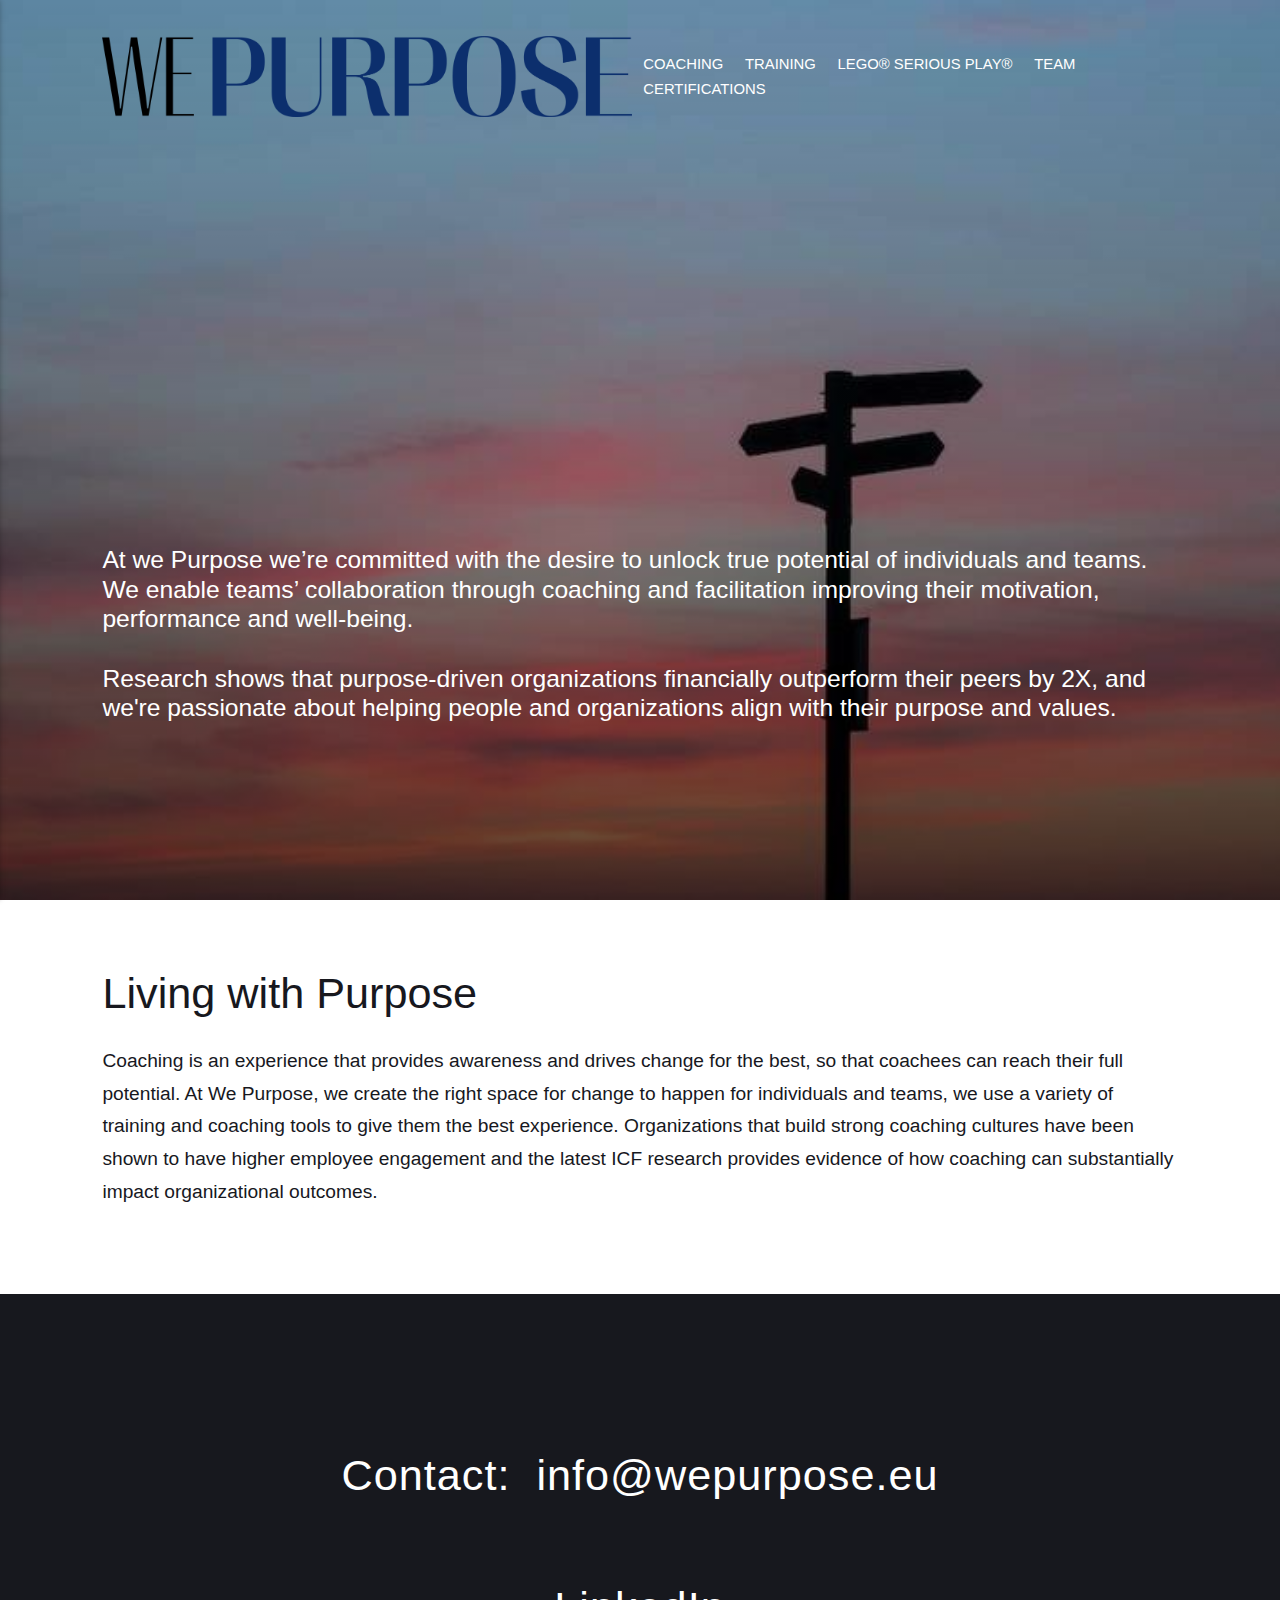
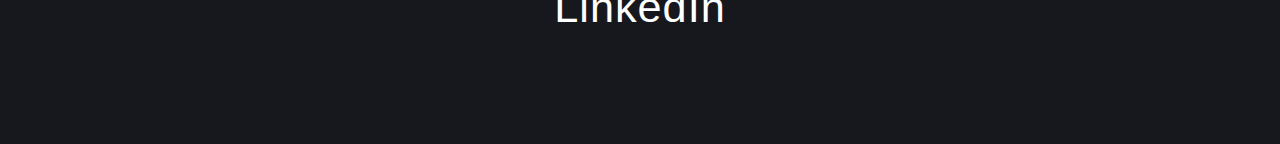
==== index.html @ 68b24831 "Updated from Publii" ====
<!DOCTYPE html><html lang="en-gb"><head><meta charset="utf-8"><meta http-equiv="X-UA-Compatible" content="IE=edge"><meta name="viewport" content="width=device-width,initial-scale=1"><title>We Purpose</title><meta name="generator" content="Publii Open-Source CMS for Static Site"><link rel="canonical" href="https://wepurpose.github.io/gh-pages/"><link rel="alternate" type="application/atom+xml" href="https://wepurpose.github.io/gh-pages/feed.xml"><link rel="alternate" type="application/json" href="https://wepurpose.github.io/gh-pages/feed.json"><meta property="og:title" content="We Purpose"><meta property="og:image" content="https://wepurpose.github.io/gh-pages/media/website/Recurso-3.png"><meta property="og:image:width" content="2764"><meta property="og:image:height" content="423"><meta property="og:site_name" content="We Purpose"><meta property="og:description" content=""><meta property="og:url" content="https://wepurpose.github.io/gh-pages/"><meta property="og:type" content="website"><link rel="shortcut icon" href="https://wepurpose.github.io/gh-pages/media/website/Recurso-1.png" type="image/x-icon"><link rel="stylesheet" href="https://wepurpose.github.io/gh-pages/assets/css/style.css?v=be837c239572501f570ae57a29fb0177"><script type="application/ld+json">{"@context":"http://schema.org","@type":"Organization","name":"We Purpose","logo":"https://wepurpose.github.io/gh-pages/media/website/Recurso-3.png","url":"https://wepurpose.github.io/gh-pages/"}</script><noscript><style>img[loading] {
                    opacity: 1;
                }</style></noscript></head><body><div class="site-container"><header class="top" id="js-header"><a class="logo" href="https://wepurpose.github.io/gh-pages/"><img src="https://wepurpose.github.io/gh-pages/media/website/Recurso-3.png" alt="We Purpose" width="2764" height="423"></a><nav class="navbar js-navbar"><button class="navbar__toggle js-toggle" aria-label="Menu" aria-haspopup="true" aria-expanded="false"><span class="navbar__toggle-box"><span class="navbar__toggle-inner">Menu</span></span></button><ul class="navbar__menu"><li><a href="https://wepurpose.github.io/gh-pages/expand-your-limits.html" target="_blank">Coaching</a></li><li><a href="https://wepurpose.github.io/gh-pages/training-2.html" target="_blank">Training</a></li><li class="has-submenu"><a href="https://wepurpose.github.io/gh-pages/legor-serious-playr.html" target="_blank" aria-haspopup="true">LEGO® Serious Play®</a><ul class="navbar__submenu level-2" aria-hidden="true"><li><a href="https://wepurpose.github.io/gh-pages/legor-serious-playr.html" target="_self">Methodology</a></li><li><a href="https://wepurpose.github.io/gh-pages/workshop-cases.html" target="_blank">Workshop Cases</a></li></ul></li><li><a href="https://wepurpose.github.io/gh-pages/team.html" target="_blank">Team</a></li><li><a href="https://wepurpose.github.io/gh-pages/certifications.html" target="_self">Certifications</a></li></ul></nav></header><main><div class="hero"><figure class="hero__image hero__image--overlay"><img src="https://wepurpose.github.io/gh-pages/media/website/Change-direction.jpg" srcset="https://wepurpose.github.io/gh-pages/media/website/responsive/Change-direction-xs.jpg 300w, https://wepurpose.github.io/gh-pages/media/website/responsive/Change-direction-sm.jpg 480w, https://wepurpose.github.io/gh-pages/media/website/responsive/Change-direction-md.jpg 768w, https://wepurpose.github.io/gh-pages/media/website/responsive/Change-direction-lg.jpg 1024w, https://wepurpose.github.io/gh-pages/media/website/responsive/Change-direction-xl.jpg 1360w, https://wepurpose.github.io/gh-pages/media/website/responsive/Change-direction-2xl.jpg 1600w" sizes="100vw" loading="eager" width="750" height="500" alt="Alt text"></figure><header class="hero__content"><div class="wrapper"><h4> </h4><h4><span style="color: #ffffff;">At we Purpose we’re committed with the desire to unlock true potential of individuals and teams. We enable teams’ collaboration through coaching and facilitation improving their motivation, performance and well-being.</span><br><br><span style="color: #ffffff;">Research shows that purpose-driven organizations financially outperform their peers by 2X, and we're passionate about helping people and organizations align with their purpose and values.</span></h4><h4> </h4><h4> </h4></div></header></div><div class="feed"><article class="feed__item"><header class="wrapper"><h2><a href="https://wepurpose.github.io/gh-pages/living-with-purpose-2.html">Living with Purpose</a></h2></header><div class="wrapper"><p>Coaching is an experience that provides awareness and drives change for the best, so that coachees can reach their full potential. At We Purpose, we create the right space for change to happen for individuals and teams, we use a variety of training and coaching tools to give them the best experience. Organizations that build strong coaching cultures have been shown to have higher employee engagement and the latest ICF research provides evidence of how coaching can substantially impact organizational outcomes.</p></div></article></div></main><footer class="footer"><div class="footer__copyright"><h2><span style="color: #ffffff;">Contact:</span>  <a href="mailto:info@wepurpose.eu">info@wepurpose.eu</a></h2><h2> </h2><h2><a href="https://www.linkedin.com/in/imma-ripoll-trepat/" target="_blank" rel="noopener">LinkedIn</a></h2></div><button onclick="backToTopFunction()" id="backToTop" class="footer__bttop" aria-label="Back to top" title="Back to top"><svg><use xlink:href="https://wepurpose.github.io/gh-pages/assets/svg/svg-map.svg#toparrow"/></svg></button></footer></div><script defer="defer" src="https://wepurpose.github.io/gh-pages/assets/js/scripts.min.js?v=f47c11534595205f20935f0db2a62a85"></script><script>window.publiiThemeMenuConfig={mobileMenuMode:'sidebar',animationSpeed:300,submenuWidth: 'auto',doubleClickTime:500,mobileMenuExpandableSubmenus:true,relatedContainerForOverlayMenuSelector:'.top'};</script><script>var images = document.querySelectorAll('img[loading]');
        for (var i = 0; i < images.length; i++) {
            if (images[i].complete) {
                images[i].classList.add('is-loaded');
            } else {
                images[i].addEventListener('load', function () {
                    this.classList.add('is-loaded');
                }, false);
            }
        }</script></body></html>
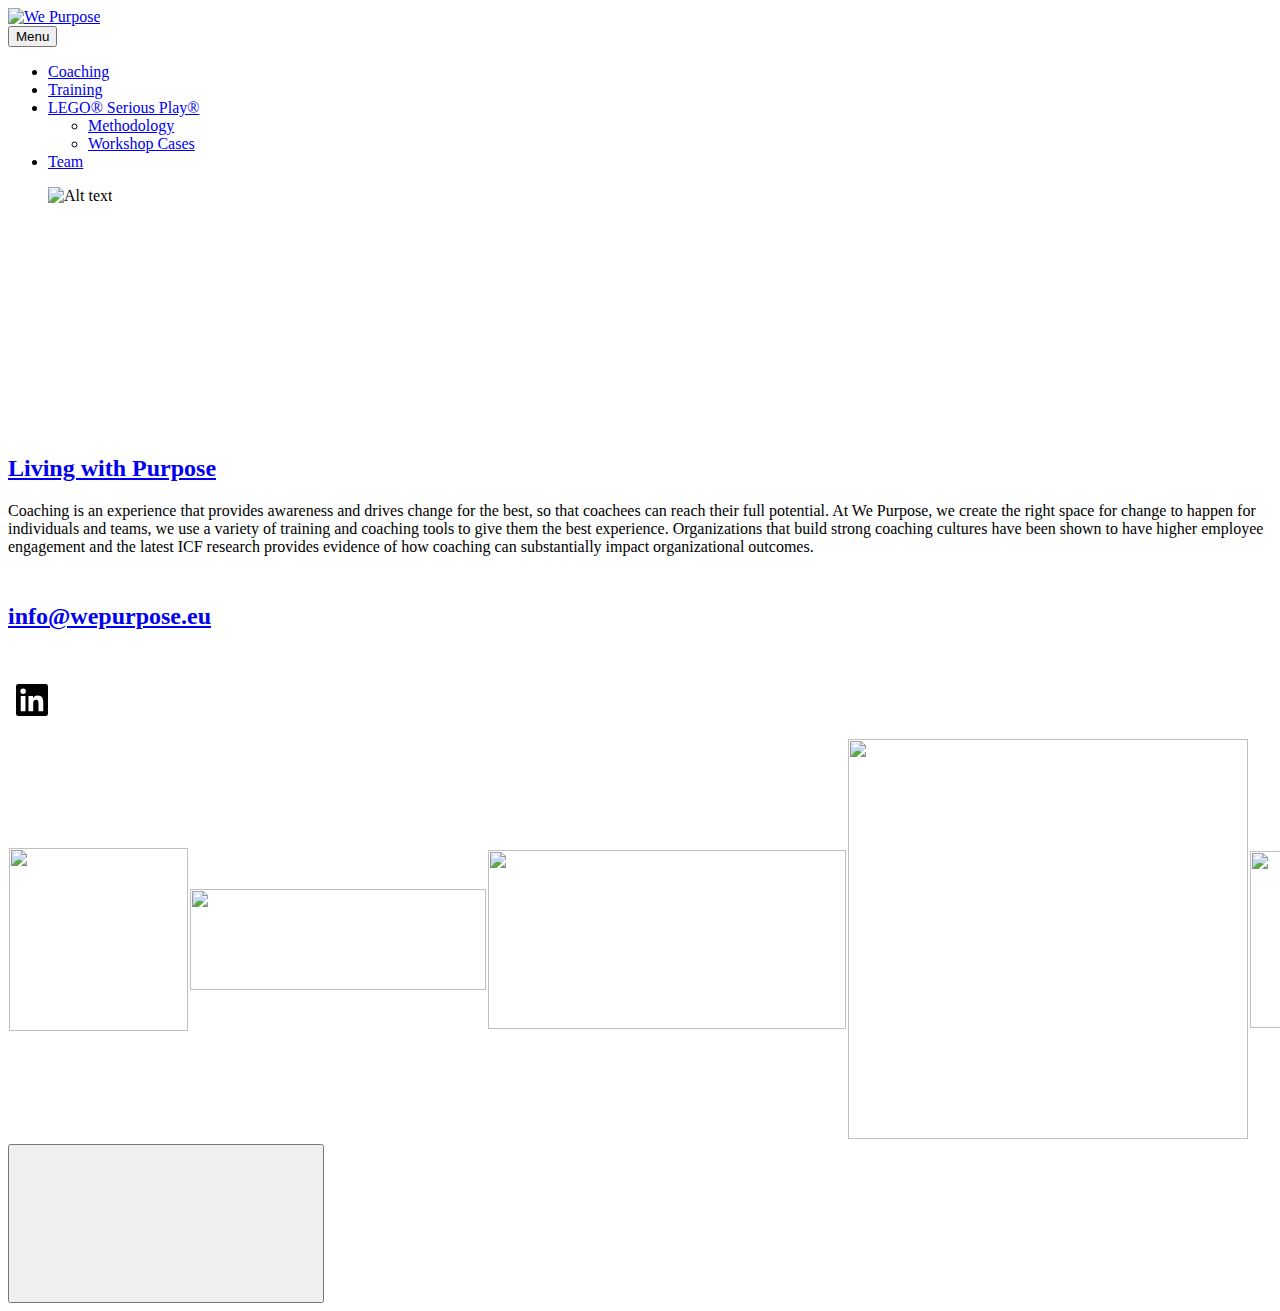
==== commit e125ea41: "Updated from Publii" ====
--- a/index.html
+++ b/index.html
@@ -1,6 +1,6 @@
-<!DOCTYPE html><html lang="en-gb"><head><meta charset="utf-8"><meta http-equiv="X-UA-Compatible" content="IE=edge"><meta name="viewport" content="width=device-width,initial-scale=1"><title>We Purpose</title><meta name="generator" content="Publii Open-Source CMS for Static Site"><link rel="canonical" href="https://wepurpose.github.io/gh-pages/"><link rel="alternate" type="application/atom+xml" href="https://wepurpose.github.io/gh-pages/feed.xml"><link rel="alternate" type="application/json" href="https://wepurpose.github.io/gh-pages/feed.json"><meta property="og:title" content="We Purpose"><meta property="og:image" content="https://wepurpose.github.io/gh-pages/media/website/Recurso-3.png"><meta property="og:image:width" content="2764"><meta property="og:image:height" content="423"><meta property="og:site_name" content="We Purpose"><meta property="og:description" content=""><meta property="og:url" content="https://wepurpose.github.io/gh-pages/"><meta property="og:type" content="website"><link rel="shortcut icon" href="https://wepurpose.github.io/gh-pages/media/website/Recurso-1.png" type="image/x-icon"><link rel="stylesheet" href="https://wepurpose.github.io/gh-pages/assets/css/style.css?v=be837c239572501f570ae57a29fb0177"><script type="application/ld+json">{"@context":"http://schema.org","@type":"Organization","name":"We Purpose","logo":"https://wepurpose.github.io/gh-pages/media/website/Recurso-3.png","url":"https://wepurpose.github.io/gh-pages/"}</script><noscript><style>img[loading] {
+<!DOCTYPE html><html lang="en-gb"><head><meta charset="utf-8"><meta http-equiv="X-UA-Compatible" content="IE=edge"><meta name="viewport" content="width=device-width,initial-scale=1"><title>We Purpose</title><meta name="generator" content="Publii Open-Source CMS for Static Site"><link rel="canonical" href="https://wepurpose.eu/"><link rel="alternate" type="application/atom+xml" href="https://wepurpose.eu/feed.xml"><link rel="alternate" type="application/json" href="https://wepurpose.eu/feed.json"><meta property="og:title" content="We Purpose"><meta property="og:image" content="https://wepurpose.eu/media/website/Recurso-3.png"><meta property="og:image:width" content="2764"><meta property="og:image:height" content="423"><meta property="og:site_name" content="We Purpose"><meta property="og:description" content=""><meta property="og:url" content="https://wepurpose.eu/"><meta property="og:type" content="website"><link rel="shortcut icon" href="https://wepurpose.eu/media/website/Recurso-1.png" type="image/x-icon"><link rel="stylesheet" href="https://wepurpose.eu/assets/css/style.css?v=be837c239572501f570ae57a29fb0177"><script type="application/ld+json">{"@context":"http://schema.org","@type":"Organization","name":"We Purpose","logo":"https://wepurpose.eu/media/website/Recurso-3.png","url":"https://wepurpose.eu/"}</script><noscript><style>img[loading] {
                     opacity: 1;
-                }</style></noscript></head><body><div class="site-container"><header class="top" id="js-header"><a class="logo" href="https://wepurpose.github.io/gh-pages/"><img src="https://wepurpose.github.io/gh-pages/media/website/Recurso-3.png" alt="We Purpose" width="2764" height="423"></a><nav class="navbar js-navbar"><button class="navbar__toggle js-toggle" aria-label="Menu" aria-haspopup="true" aria-expanded="false"><span class="navbar__toggle-box"><span class="navbar__toggle-inner">Menu</span></span></button><ul class="navbar__menu"><li><a href="https://wepurpose.github.io/gh-pages/expand-your-limits.html" target="_blank">Coaching</a></li><li><a href="https://wepurpose.github.io/gh-pages/training-2.html" target="_blank">Training</a></li><li class="has-submenu"><a href="https://wepurpose.github.io/gh-pages/legor-serious-playr.html" target="_blank" aria-haspopup="true">LEGO® Serious Play®</a><ul class="navbar__submenu level-2" aria-hidden="true"><li><a href="https://wepurpose.github.io/gh-pages/legor-serious-playr.html" target="_self">Methodology</a></li><li><a href="https://wepurpose.github.io/gh-pages/workshop-cases.html" target="_blank">Workshop Cases</a></li></ul></li><li><a href="https://wepurpose.github.io/gh-pages/team.html" target="_blank">Team</a></li><li><a href="https://wepurpose.github.io/gh-pages/certifications.html" target="_self">Certifications</a></li></ul></nav></header><main><div class="hero"><figure class="hero__image hero__image--overlay"><img src="https://wepurpose.github.io/gh-pages/media/website/Change-direction.jpg" srcset="https://wepurpose.github.io/gh-pages/media/website/responsive/Change-direction-xs.jpg 300w, https://wepurpose.github.io/gh-pages/media/website/responsive/Change-direction-sm.jpg 480w, https://wepurpose.github.io/gh-pages/media/website/responsive/Change-direction-md.jpg 768w, https://wepurpose.github.io/gh-pages/media/website/responsive/Change-direction-lg.jpg 1024w, https://wepurpose.github.io/gh-pages/media/website/responsive/Change-direction-xl.jpg 1360w, https://wepurpose.github.io/gh-pages/media/website/responsive/Change-direction-2xl.jpg 1600w" sizes="100vw" loading="eager" width="750" height="500" alt="Alt text"></figure><header class="hero__content"><div class="wrapper"><h4> </h4><h4><span style="color: #ffffff;">At we Purpose we’re committed with the desire to unlock true potential of individuals and teams. We enable teams’ collaboration through coaching and facilitation improving their motivation, performance and well-being.</span><br><br><span style="color: #ffffff;">Research shows that purpose-driven organizations financially outperform their peers by 2X, and we're passionate about helping people and organizations align with their purpose and values.</span></h4><h4> </h4><h4> </h4></div></header></div><div class="feed"><article class="feed__item"><header class="wrapper"><h2><a href="https://wepurpose.github.io/gh-pages/living-with-purpose-2.html">Living with Purpose</a></h2></header><div class="wrapper"><p>Coaching is an experience that provides awareness and drives change for the best, so that coachees can reach their full potential. At We Purpose, we create the right space for change to happen for individuals and teams, we use a variety of training and coaching tools to give them the best experience. Organizations that build strong coaching cultures have been shown to have higher employee engagement and the latest ICF research provides evidence of how coaching can substantially impact organizational outcomes.</p></div></article></div></main><footer class="footer"><div class="footer__copyright"><h2><span style="color: #ffffff;">Contact:</span>  <a href="mailto:info@wepurpose.eu">info@wepurpose.eu</a></h2><h2> </h2><h2><a href="https://www.linkedin.com/in/imma-ripoll-trepat/" target="_blank" rel="noopener">LinkedIn</a></h2></div><button onclick="backToTopFunction()" id="backToTop" class="footer__bttop" aria-label="Back to top" title="Back to top"><svg><use xlink:href="https://wepurpose.github.io/gh-pages/assets/svg/svg-map.svg#toparrow"/></svg></button></footer></div><script defer="defer" src="https://wepurpose.github.io/gh-pages/assets/js/scripts.min.js?v=f47c11534595205f20935f0db2a62a85"></script><script>window.publiiThemeMenuConfig={mobileMenuMode:'sidebar',animationSpeed:300,submenuWidth: 'auto',doubleClickTime:500,mobileMenuExpandableSubmenus:true,relatedContainerForOverlayMenuSelector:'.top'};</script><script>var images = document.querySelectorAll('img[loading]');
+                }</style></noscript></head><body><div class="site-container"><header class="top" id="js-header"><a class="logo" href="https://wepurpose.eu/"><img src="https://wepurpose.eu/media/website/Recurso-3.png" alt="We Purpose" width="2764" height="423"></a><nav class="navbar js-navbar"><button class="navbar__toggle js-toggle" aria-label="Menu" aria-haspopup="true" aria-expanded="false"><span class="navbar__toggle-box"><span class="navbar__toggle-inner">Menu</span></span></button><ul class="navbar__menu"><li><a href="https://wepurpose.eu/expand-your-limits.html" target="_blank">Coaching</a></li><li><a href="https://wepurpose.eu/training.html" target="_blank">Training</a></li><li class="has-submenu"><a href="https://wepurpose.eu/legor-serious-play.html" target="_blank" aria-haspopup="true">LEGO® Serious Play®</a><ul class="navbar__submenu level-2" aria-hidden="true"><li><a href="https://wepurpose.eu/legor-serious-play.html" target="_self">Methodology</a></li><li><a href="https://wepurpose.eu/workshop-cases.html" target="_blank">Workshop Cases</a></li></ul></li><li><a href="https://wepurpose.eu/team.html" target="_blank">Team</a></li></ul></nav></header><main><div class="hero"><figure class="hero__image hero__image--overlay"><img src="https://wepurpose.eu/media/website/Change-direction.jpg" srcset="https://wepurpose.eu/media/website/responsive/Change-direction-xs.jpg 300w, https://wepurpose.eu/media/website/responsive/Change-direction-sm.jpg 480w, https://wepurpose.eu/media/website/responsive/Change-direction-md.jpg 768w, https://wepurpose.eu/media/website/responsive/Change-direction-lg.jpg 1024w, https://wepurpose.eu/media/website/responsive/Change-direction-xl.jpg 1360w, https://wepurpose.eu/media/website/responsive/Change-direction-2xl.jpg 1600w" sizes="100vw" loading="eager" width="750" height="500" alt="Alt text"></figure><header class="hero__content"><div class="wrapper"><h4> </h4><h4><span style="color: #ffffff;">At we Purpose we’re committed with the desire to unlock true potential of individuals and teams. We enable teams’ collaboration through coaching and facilitation improving their motivation, performance and well-being.</span><br><br><span style="color: #ffffff;">Research shows that purpose-driven organizations financially outperform their peers by 2X, and we're passionate about helping people and organizations align with their purpose and values.</span></h4><h4> </h4><h4> </h4></div></header></div><div class="feed"><article class="feed__item"><header class="wrapper"><h2><a href="https://wepurpose.eu/living-with-purpose.html">Living with Purpose</a></h2></header><div class="wrapper"><p>Coaching is an experience that provides awareness and drives change for the best, so that coachees can reach their full potential. At We Purpose, we create the right space for change to happen for individuals and teams, we use a variety of training and coaching tools to give them the best experience. Organizations that build strong coaching cultures have been shown to have higher employee engagement and the latest ICF research provides evidence of how coaching can substantially impact organizational outcomes.</p></div></article></div></main><footer class="footer"><div class="footer__copyright"><h2 style="color: #ffffff;">Get in touch!<br><a href="mailto:info@wepurpose.eu">info@wepurpose.eu</a></h2><p> </p><div class="footer__social">  <a href="https://www.linkedin.com/in/imma-ripoll-trepat/" aria-label="LinkedIn"><svg style="height: 50px; width: 50px;"><path d="M29.632,0H2.362A2.336,2.336,0,0,0,0,2.306V29.691A2.337,2.337,0,0,0,2.362,32h27.27A2.342,2.342,0,0,0,32,29.691V2.306A2.34,2.34,0,0,0,29.632,0ZM9.491,27.268H4.744V12H9.491ZM7.119,9.909a2.752,2.752,0,1,1,2.75-2.753A2.753,2.753,0,0,1,7.119,9.909ZM27.268,27.268H22.525V19.842c0-1.772-.033-4.05-2.466-4.05-2.47,0-2.848,1.929-2.848,3.921v7.555H12.468V12h4.553v2.086h.063a4.986,4.986,0,0,1,4.491-2.467c4.806,0,5.694,3.163,5.694,7.275Z"></path></svg></a></div><table class="align-center" style="border-collapse: collapse; width: 100%; background-color: #ffffff; border-color: #ffffff; border-style: hidden;" border="0"><tbody><tr><td style="width: 19.9698%;"><img class="post__image post__image--center" src="https://wepurpose.eu/media/posts/24/CPCC-2.png" alt="" width="179" height="183"></td><td style="width: 19.9698%;"><img class="post__image post__image--center" src="https://wepurpose.eu/media/posts/24/ICF-2.png" alt="" width="296" height="101"></td><td style="width: 19.9698%;"><img class="post__image post__image--center" src="https://wepurpose.eu/media/posts/24/ORSC-2.png" alt="" width="358" height="179"></td><td style="width: 19.9698%;"><img class="post__image post__image--center" src="https://wepurpose.eu/media/posts/24/338eda03-d024-4ab8-9b57-c6bf1fbb845b-2.png" alt="" width="400" height="400"></td><td style="width: 19.9786%;"><img class="post__image post__image--center" src="https://wepurpose.eu/media/posts/24/LSP.png" alt="" width="269" height="177"></td></tr></tbody></table></div><button onclick="backToTopFunction()" id="backToTop" class="footer__bttop" aria-label="Back to top" title="Back to top"><svg><use xlink:href="https://wepurpose.eu/assets/svg/svg-map.svg#toparrow"/></svg></button></footer></div><script defer="defer" src="https://wepurpose.eu/assets/js/scripts.min.js?v=f47c11534595205f20935f0db2a62a85"></script><script>window.publiiThemeMenuConfig={mobileMenuMode:'sidebar',animationSpeed:300,submenuWidth: 'auto',doubleClickTime:500,mobileMenuExpandableSubmenus:true,relatedContainerForOverlayMenuSelector:'.top'};</script><script>var images = document.querySelectorAll('img[loading]');
         for (var i = 0; i < images.length; i++) {
             if (images[i].complete) {
                 images[i].classList.add('is-loaded');
